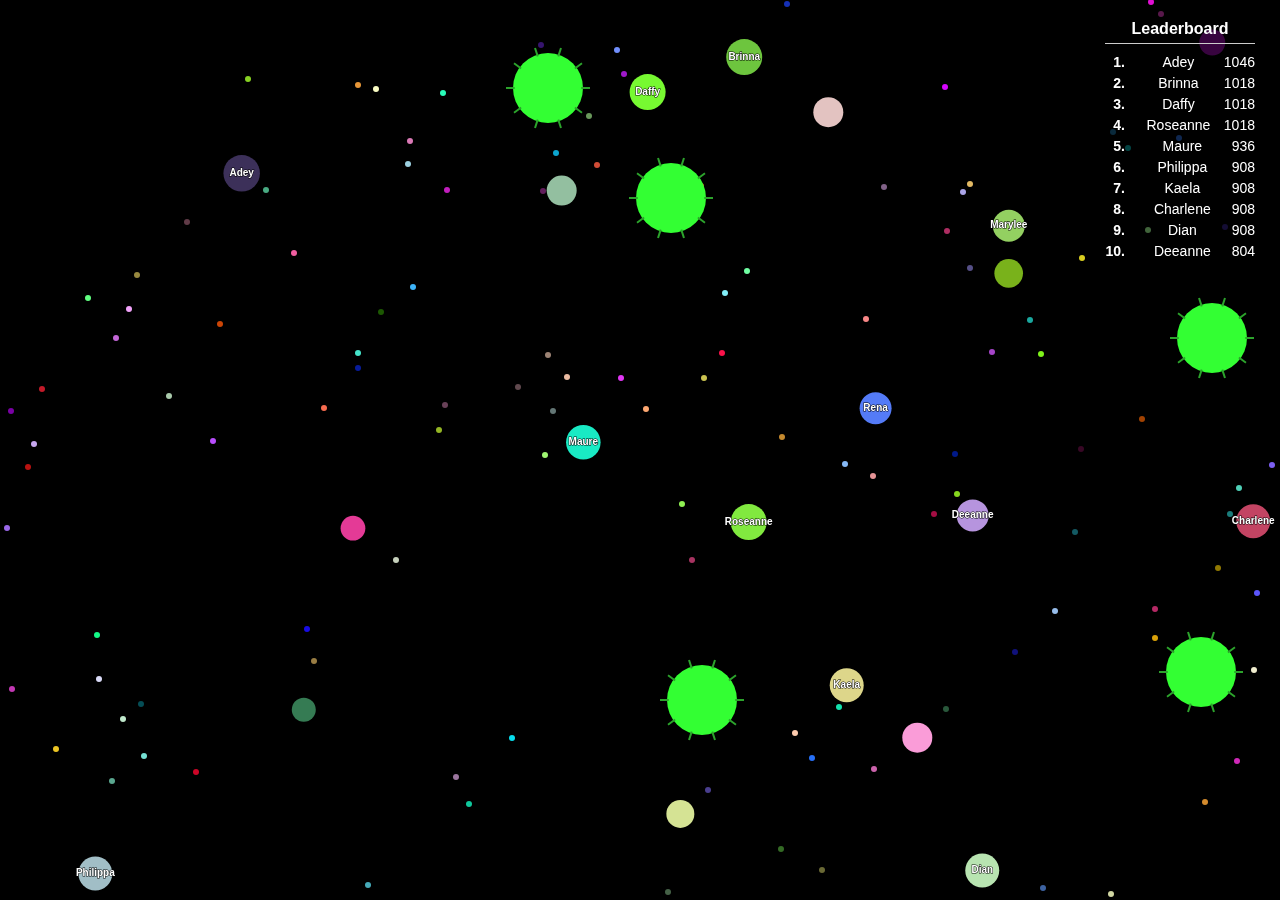
==== agar/index.html @ 712e17b8 "新增 Agar.io 動態壁紙模擬專案及其配置" ====
<!DOCTYPE html>
<html lang="zh-TW">
<head>
    <meta charset="UTF-8">
    <meta name="viewport" content="width=device-width, initial-scale=1.0">
    <title>Agar.io Wallpaper Simulation</title>
    <link rel="stylesheet" href="style.css">
</head>
<body>
    <div id="game-container"> <!-- 新增容器 (可選，但方便控制) -->
        <canvas id="gameCanvas"></canvas>
        <div id="leaderboard"></div>
    </div>
    <script src="script.js"></script>
</body>
</html>
---- agar/style.css ----
body {
    margin: 0;
    overflow: hidden;
    background-color: #000000; /* 遊戲時的正常背景色 */
    position: relative;
    transition: background-color 0.5s ease-in-out; /* 背景變黑/變回來的時間 */
}

/* 新增：用於將 body 背景變黑的類 */
body.black-background {
    background-color: #000000 !important; /* 強制變黑 */
}


#game-container {
    position: relative;
    width: 100%;
    height: 100vh;
    opacity: 1;
    /* 增加淡入淡出時間 */
    transition: opacity 1.2s ease-in-out; /* 例如：1.2 秒 */
}

#gameCanvas {
    display: block;
}

#leaderboard {
    position: absolute;
    top: 10px;
    right: 10px;
    background-color: rgba(0, 0, 0, 0.6);
    color: white;
    padding: 10px 15px;
    border-radius: 5px;
    font-family: Arial, sans-serif;
    font-size: 14px;
    min-width: 150px;
    opacity: 1;
     /* 增加淡入淡出時間，與容器一致 */
    transition: opacity 1.2s ease-in-out;
}

#leaderboard h3 {
    margin: 0 0 10px 0;
    text-align: center;
    font-size: 16px;
    border-bottom: 1px solid #ccc;
    padding-bottom: 5px;
}

#leaderboard ol {
    list-style: none;
    padding: 0;
    margin: 0;
}

#leaderboard li {
    margin-bottom: 5px;
    display: flex;
    justify-content: space-between;
    align-items: center;
}
#leaderboard .rank {
    font-weight: bold;
    margin-right: 8px;
    min-width: 20px; /* 確保排名數字對齊 */
    text-align: right;
}
#leaderboard .mass {
    font-style: italic;
    color: #ddd;
    margin-left: 8px;
}

/* 添加一個用於控制淡出的 CSS 類 */
.fade-out {
    opacity: 0 !important;
}
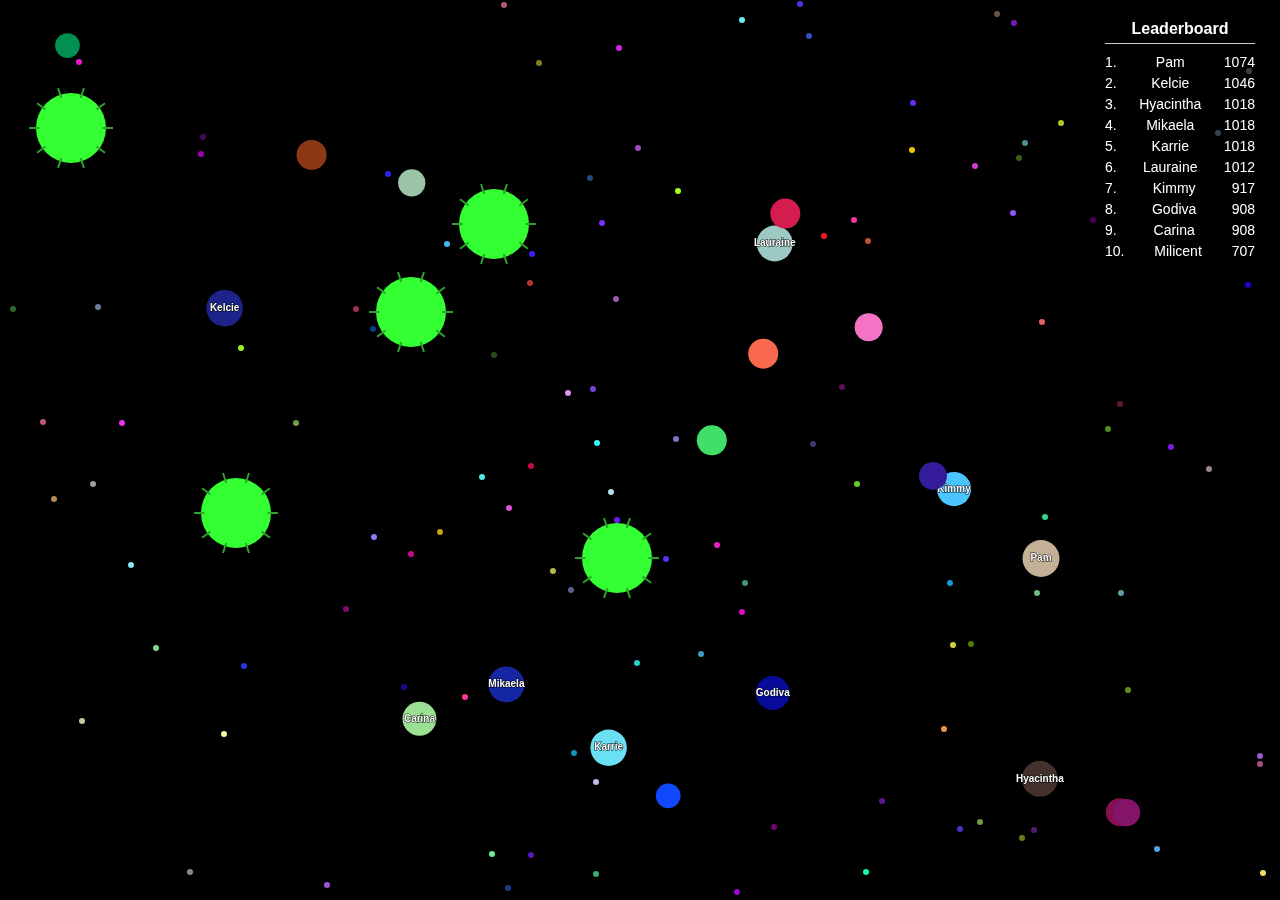
==== commit 37e00754: "agar sound" ====
--- a/agar/index.html
+++ b/agar/index.html
@@ -3,14 +3,16 @@
 <head>
     <meta charset="UTF-8">
     <meta name="viewport" content="width=device-width, initial-scale=1.0">
-    <title>Agar.io Wallpaper Simulation</title>
+    <title>Agar</title>
     <link rel="stylesheet" href="style.css">
 </head>
 <body>
-    <div id="game-container"> <!-- 新增容器 (可選，但方便控制) -->
+    <div id="game-container">
         <canvas id="gameCanvas"></canvas>
         <div id="leaderboard"></div>
     </div>
-    <script src="script.js"></script>
+    <script src="./sound/BACK_GROUHND_MUSIC_BASE64.js"></script>
+    <script src="./NAME_LIST.js"></script>
+    <script src="script.min.js"></script>
 </body>
 </html>